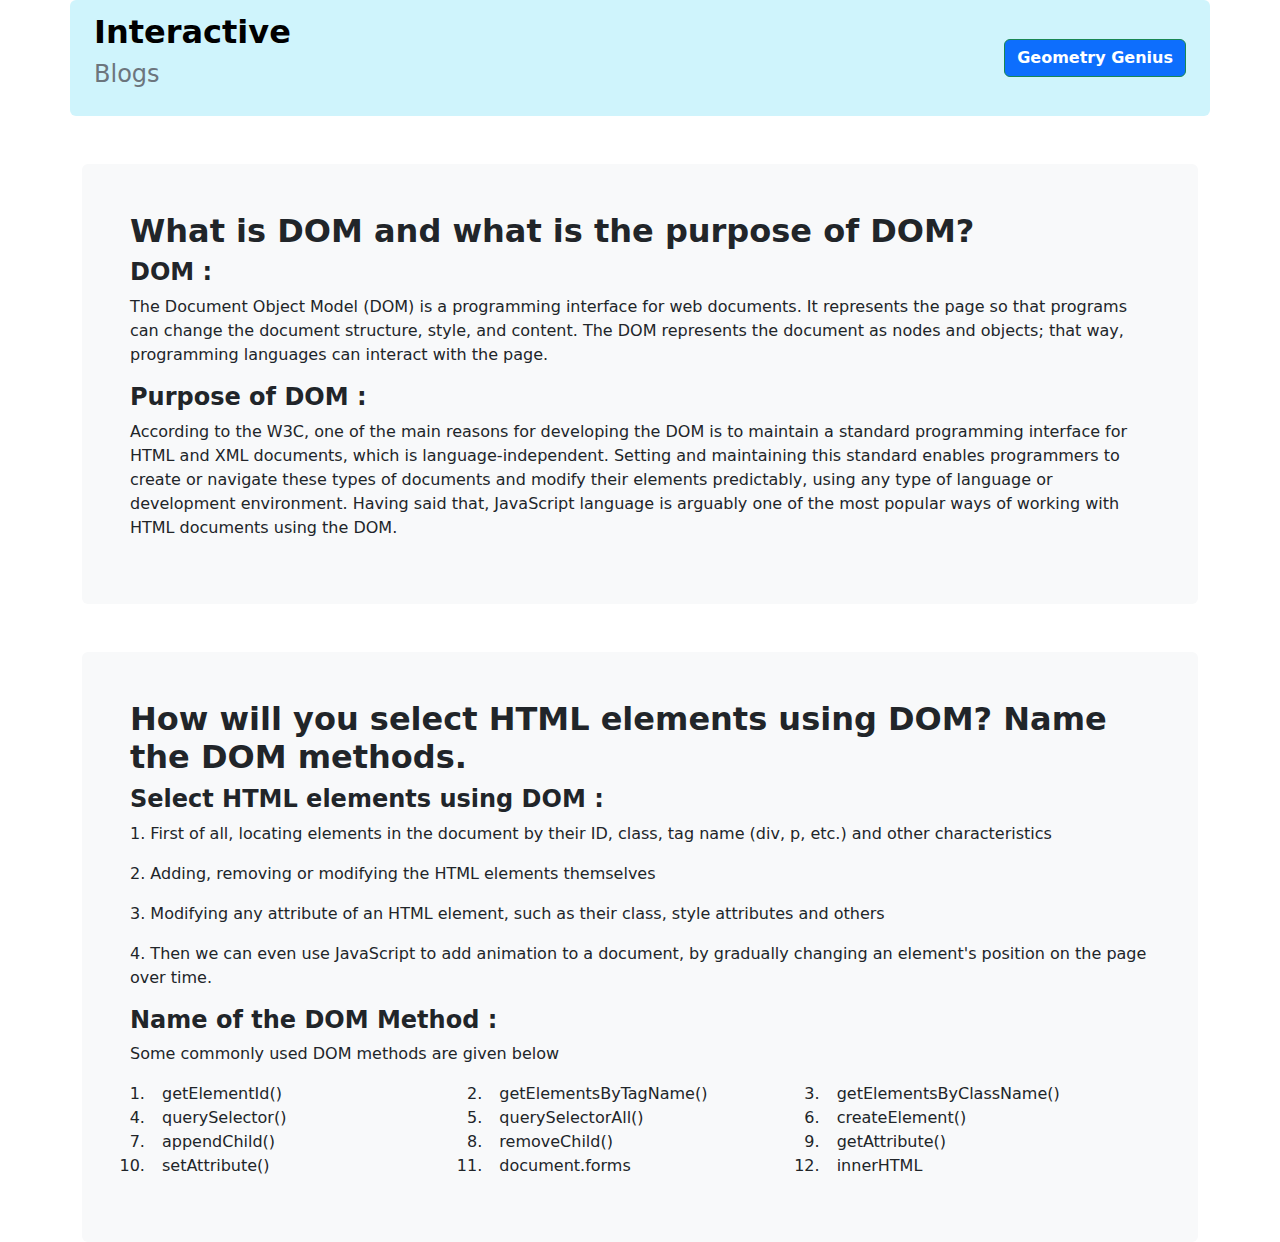
==== blogs.html @ 4abfcd99 "Blogs Added" ====
<!DOCTYPE html>
<html lang="en">

<head>
    <meta charset="UTF-8">
    <meta http-equiv="X-UA-Compatible" content="IE=edge">
    <meta name="viewport" content="width=device-width, initial-scale=1.0">
    <title>Blogs</title>
    <link rel="stylesheet" href="css/bootstrap.min.css">
    <link rel="stylesheet" href="css/style.css">
</head>

<body>
    <header class="container bg-info-subtle bg-opacity-50 rounded mb-5">
        <nav class="navbar">
            <div class="container">
                <div>
                    <a class="navbar-brand fw-bold fs-2">Interactive</a>
                    <p class="fs-4 text-secondary">Blogs</p>
                </div>
                <button id="geometry-btn" class="btn btn-outline-success btn-primary text-white fw-semibold"
                    type="submit">Geometry Genius</button>
            </div>
        </nav>
    </header>
    <main class="container">
        <section class="border border-0 rounded bg-secondary-subtle p-5 mb-5">
            <h2 class="fw-bold">What is DOM and what is the purpose of DOM?</h2>
            <div>
                <h4 class="fw-semibold">DOM :</h4>
                <p>The Document Object Model (DOM) is a programming interface for web documents. It represents the page
                    so that programs can change the document structure, style, and content. The DOM represents the
                    document as nodes and objects; that way, programming languages can interact with the page.</p>
            </div>
            <div>
                <h4 class="fw-semibold">Purpose of DOM :</h4>
                <p>According to the W3C, one of the main reasons for developing the DOM is to maintain a standard
                    programming interface for HTML and XML documents, which is language-independent. Setting and
                    maintaining this standard enables programmers to create or navigate these types of documents and
                    modify their elements predictably, using any type of language or development environment.

                    Having said that, JavaScript language is arguably one of the most popular ways of working with HTML
                    documents using the DOM.</p>
            </div>
        </section>
        <section class="border border-0 rounded bg-secondary-subtle p-5">
            <h2 class="fw-bold">How will you select HTML elements using DOM? Name the DOM methods.</h2>
            <div>
                <h4 class="fw-semibold">Select HTML elements using DOM :</h4>
                <p>1. First of all, locating elements in the document by their ID, class, tag name (div, p, etc.) and
                    other characteristics</p>
                <p>2. Adding, removing or modifying the HTML elements themselves</p>
                <p>3. Modifying any attribute of an HTML element, such as their class, style attributes and others</p>
                <p>4. Then we can even use JavaScript to add animation to a document, by gradually changing an element's
                    position on the page over time.
                </p>
            </div>
            <div>
                <h4 class="fw-semibold">Name of the DOM Method :</h4>
                <p>Some commonly used DOM methods are given below</p>
                <table class="table-primary">
                    <ol class="row row-cols-1 row-cols-md-3">
                        <li class="col">getElementId()</li>
                        <li class="col">getElementsByTagName()</li>
                        <li class="col">getElementsByClassName()</li>
                        <li class="col">querySelector()</li>
                        <li class="col">querySelectorAll()</li>
                        <li class="col">createElement()</li>
                        <li class="col">appendChild()</li>
                        <li class="col">removeChild()</li>
                        <li class="col">getAttribute()</li>
                        <li class="col">setAttribute()</li>
                        <li class="col">document.forms</li>
                        <li class="col">innerHTML</li>
                    </ol>
                </table>
            </div>
        </section>
    </main>
    <script src="js/blogs.js"></script>
</body>

</html>
---- css/style.css ----
.ga-table button {
    background-color: blue;
    white-space: nowrap;
}

.ga-table tr td{
    white-space: nowrap;
}

.ga-table sup{
    padding: 0;
}
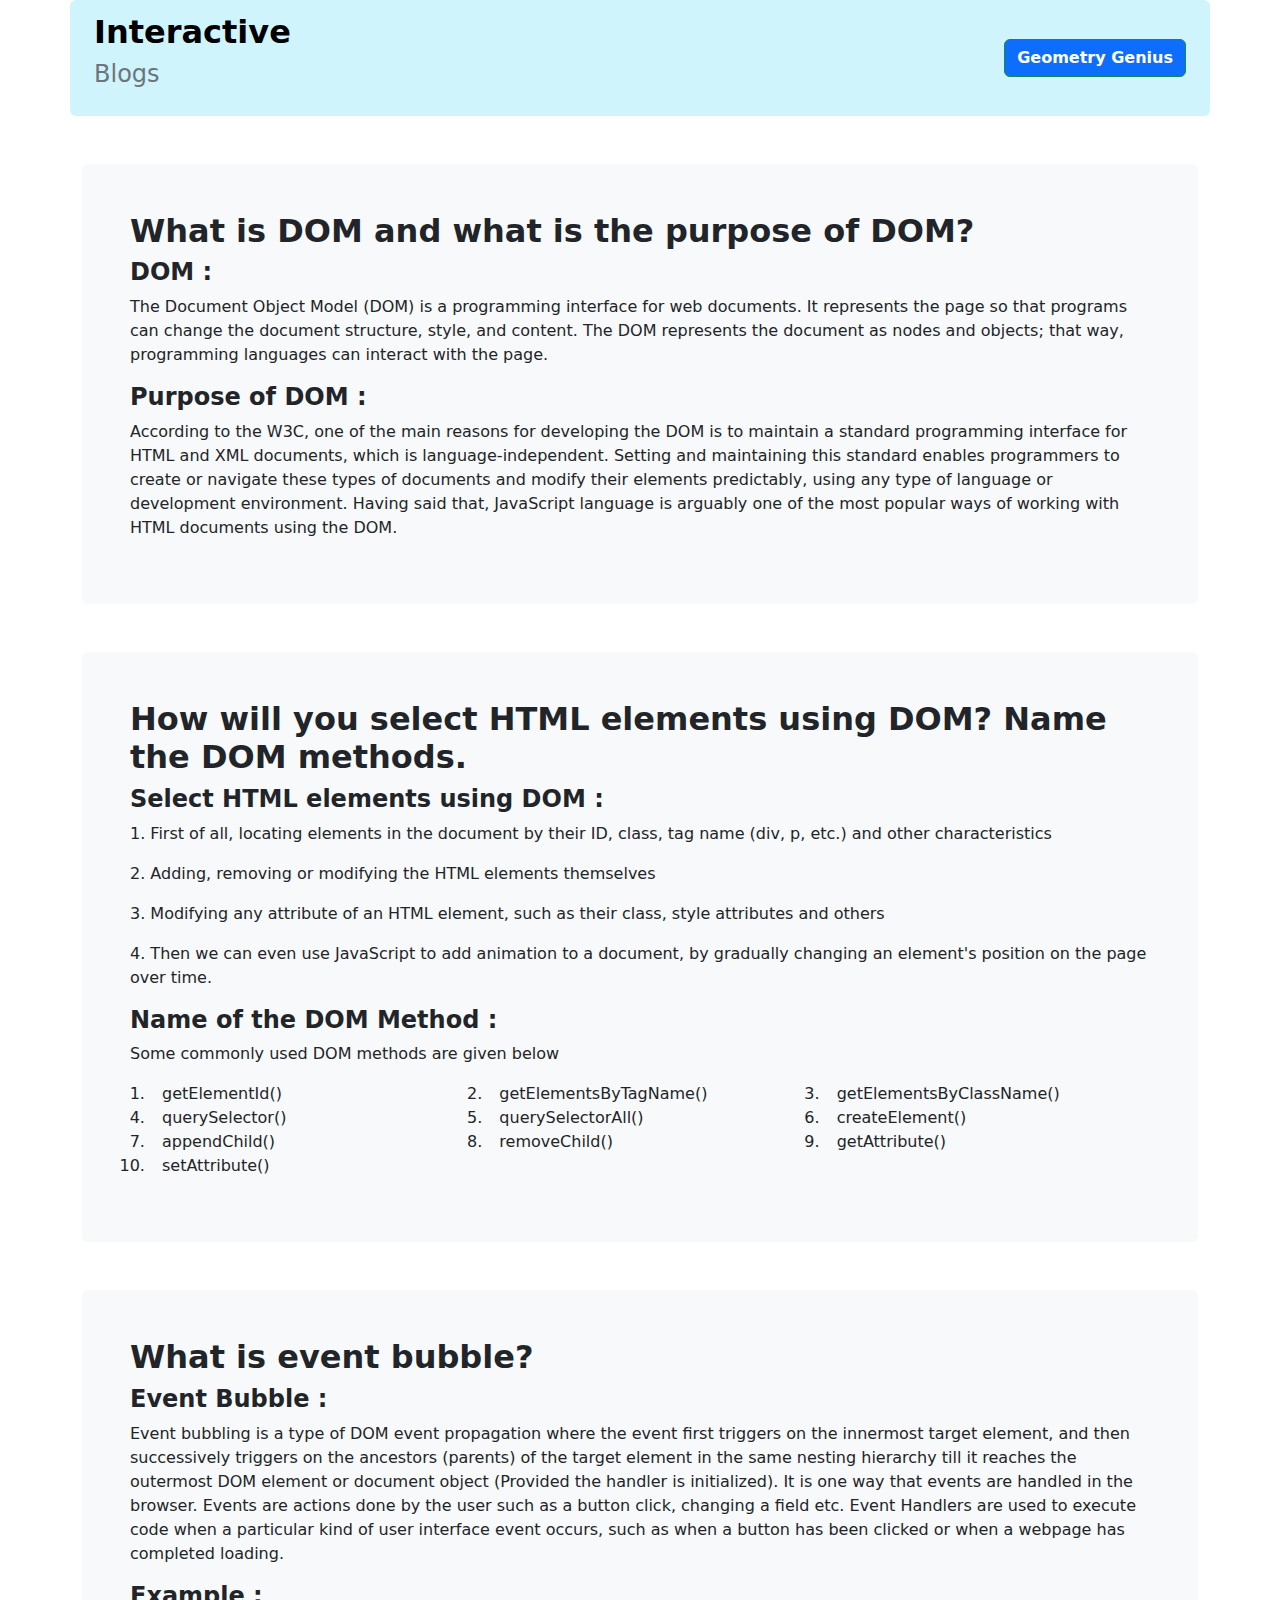
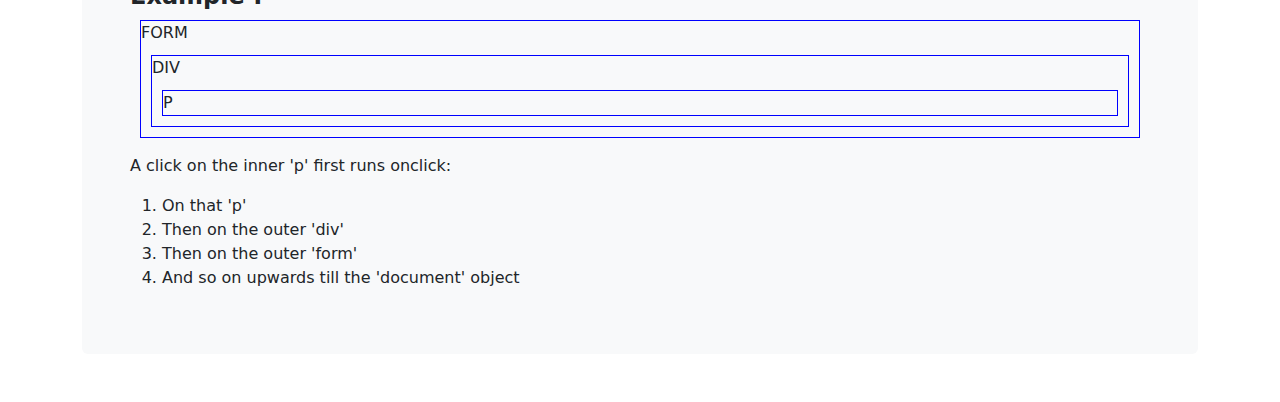
==== commit 2c7d5d7d: "Blogs Bubble Added'" ====
--- a/blogs.html
+++ b/blogs.html
@@ -8,6 +8,12 @@
     <title>Blogs</title>
     <link rel="stylesheet" href="css/bootstrap.min.css">
     <link rel="stylesheet" href="css/style.css">
+    <style>
+        #bubble-form * {
+            margin: 10px;
+            border: 1px solid blue;
+        }
+    </style>
 </head>
 
 <body>
@@ -43,7 +49,7 @@
                     documents using the DOM.</p>
             </div>
         </section>
-        <section class="border border-0 rounded bg-secondary-subtle p-5">
+        <section class="border border-0 rounded bg-secondary-subtle p-5 mb-5">
             <h2 class="fw-bold">How will you select HTML elements using DOM? Name the DOM methods.</h2>
             <div>
                 <h4 class="fw-semibold">Select HTML elements using DOM :</h4>
@@ -70,10 +76,38 @@
                         <li class="col">removeChild()</li>
                         <li class="col">getAttribute()</li>
                         <li class="col">setAttribute()</li>
-                        <li class="col">document.forms</li>
-                        <li class="col">innerHTML</li>
                     </ol>
                 </table>
+            </div>
+        </section>
+        <section class="border border-0 rounded bg-secondary-subtle p-5 mb-5">
+            <h2 class="fw-bold">What is event bubble?</h2>
+            <div>
+                <h4 class="fw-semibold">Event Bubble :</h4>
+                <p>Event bubbling is a type of DOM event propagation where the event first triggers on the innermost
+                    target element, and then successively triggers on the ancestors (parents) of the target element in
+                    the same nesting hierarchy till it reaches the outermost DOM element or document object (Provided
+                    the handler is initialized). It is one way that events are handled in the browser. Events are
+                    actions done by the user such as a button click, changing a field etc. Event Handlers are used to
+                    execute code when a particular kind of user interface event occurs, such as when a button has been
+                    clicked or when a webpage has completed loading.</p>
+                <p>
+                <h4 class="fw-semibold">Example :</h4>
+                    <div id="bubble-form">
+                        <form onclick="alert('form')">FORM
+                            <div onclick="alert('div')">DIV
+                                <p onclick="alert('p')">P</p>
+                            </div>
+                        </form>
+                    </div>
+                </p>
+                <p>A click on the inner 'p' first runs onclick:</p>
+                <ol>
+                    <li>On that 'p'</li>
+                    <li>Then on the outer 'div'</li>
+                    <li>Then on the outer 'form'</li>
+                    <li>And so on upwards till the 'document' object</li>
+                </ol>
             </div>
         </section>
     </main>
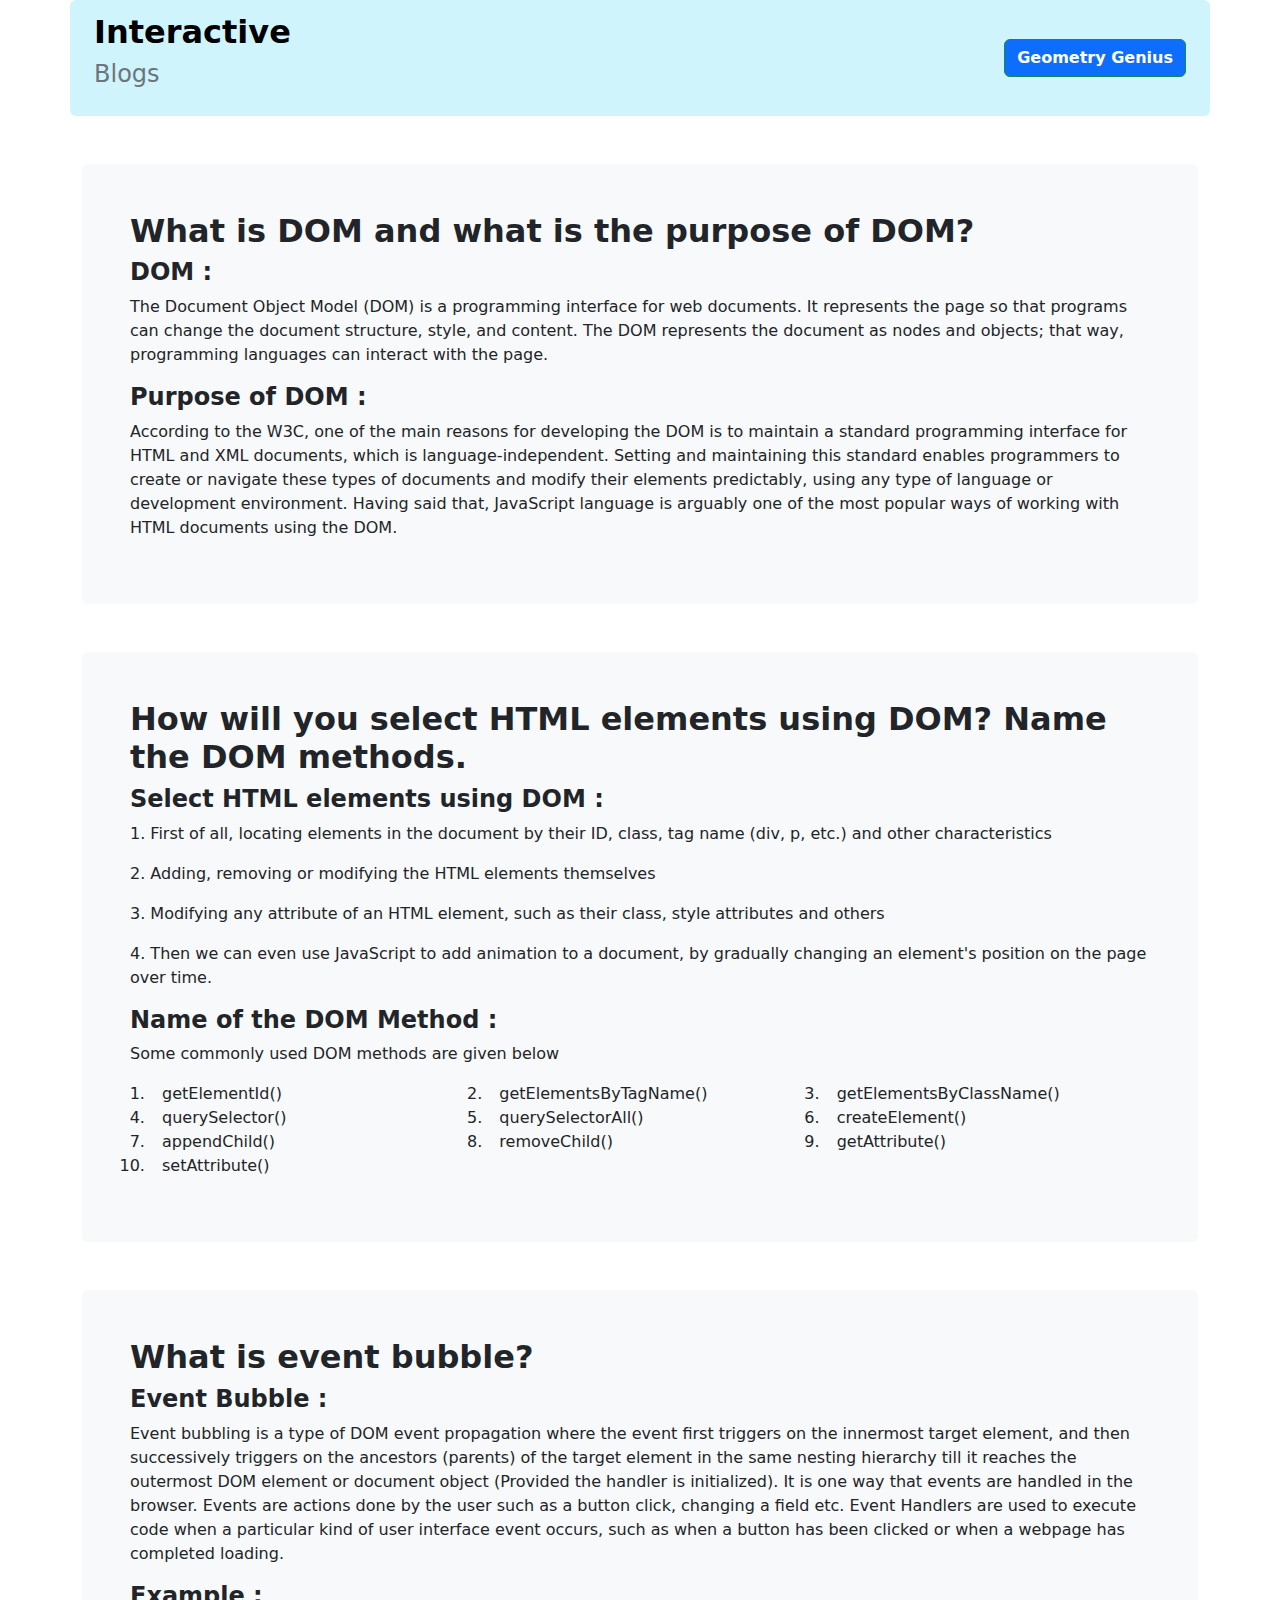
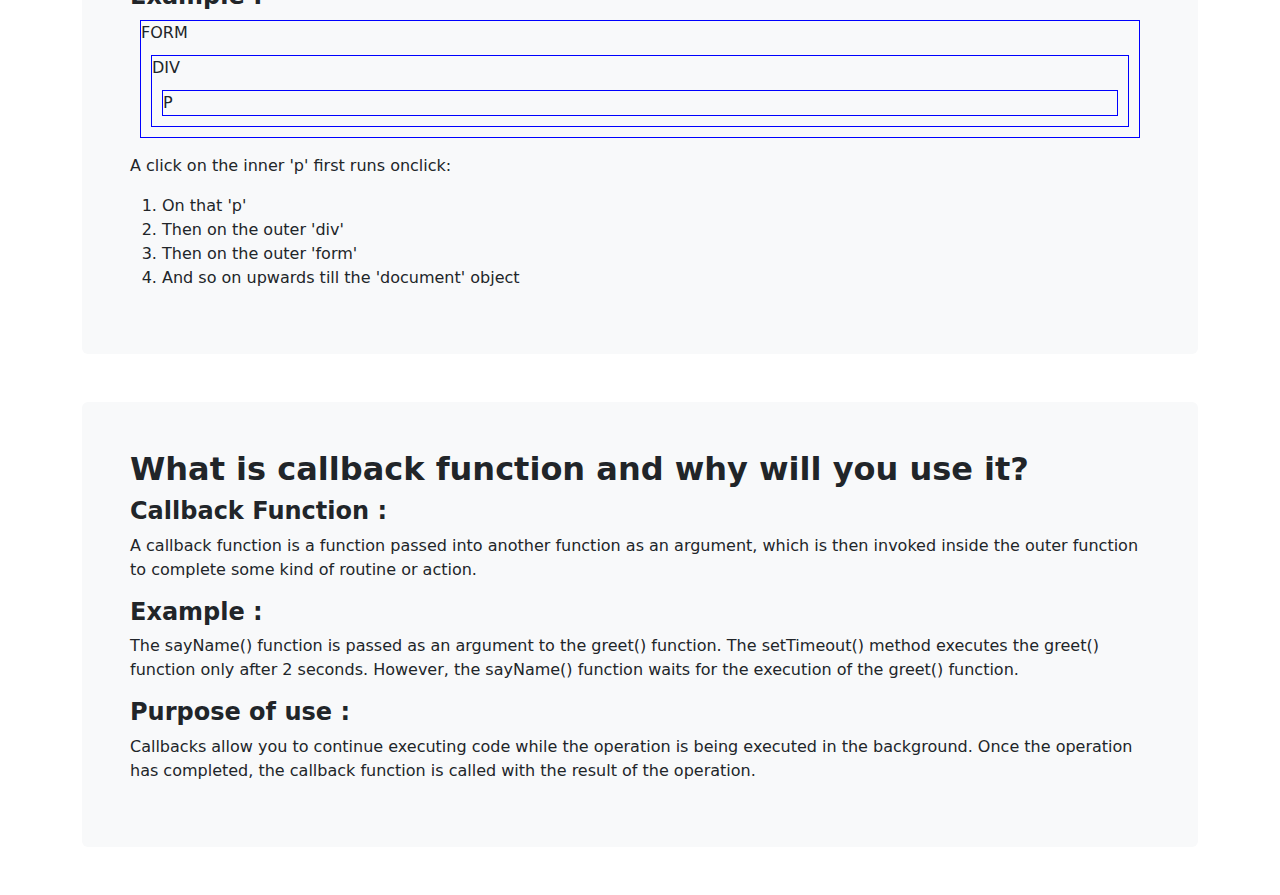
==== commit 0b131b77: "Second Common Function Added" ====
--- a/blogs.html
+++ b/blogs.html
@@ -110,6 +110,19 @@
                 </ol>
             </div>
         </section>
+        <section class="border border-0 rounded bg-secondary-subtle p-5 mb-5">
+            <h2 class="fw-bold">What is callback function and why will you use it?</h2>
+            <div>
+                <h4 class="fw-semibold">Callback Function :</h4>
+                <p>A callback function is a function passed into another function as an argument, which is then invoked inside the outer function to complete some kind of routine or action.</p>
+                <h4 class="fw-semibold">Example :</h4>
+                <p>The sayName() function is passed as an argument to the greet() function. The setTimeout() method executes the greet() function only after 2 seconds. However, the sayName() function waits for the execution of the greet() function.</p>
+            </div>
+            <div>
+                <h4 class="fw-semibold">Purpose of use :</h4>
+                <p>Callbacks allow you to continue executing code while the operation is being executed in the background. Once the operation has completed, the callback function is called with the result of the operation.</p>
+            </div>
+        </section>
     </main>
     <script src="js/blogs.js"></script>
 </body>
--- a/css/style.css
+++ b/css/style.css
@@ -1,6 +1,10 @@
 .ga-table button {
     background-color: blue;
     white-space: nowrap;
+    padding: 0px 5px;
+}
+.ga-display-table{
+    height: 465px;
 }
 
 .ga-table tr td{
